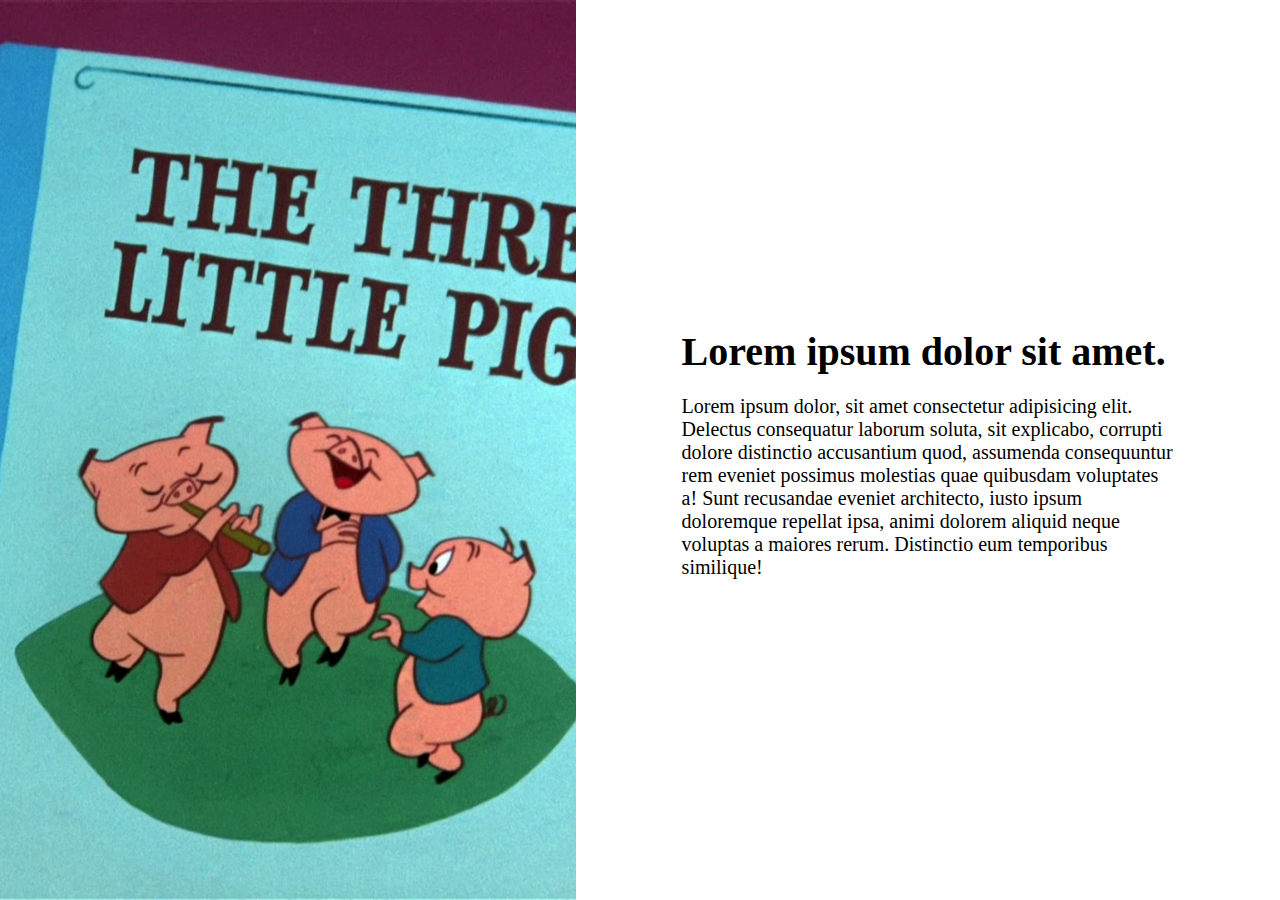
==== index.html @ 002c477f "Rename r3.html to index.html" ====
<!DOCTYPE html>
<html lang="en">
<head>
    <meta charset="UTF-8">
    <meta http-equiv="X-UA-Compatible" content="IE=edge">
    <meta name="viewport" content="width=device-width, initial-scale=1.0">
    <meta name="description" content="FrontEnd for MD Digital Solutions">
    <title>R3</title>
    <link rel="stylesheet" href="./r3.css">
    <link rel="icon" href="./img/icon.ico" type="image/x-icon">  
    <link rel="stylesheet" href="https://use.fontawesome.com/releases/v5.15.3/css/all.css" integrity="sha384-SZXxX4whJ79/gErwcOYf+zWLeJdY/qpuqC4cAa9rOGUstPomtqpuNWT9wdPEn2fk" crossorigin="anonymous">
</head>
<body>
    
        <section class="img-container">
            <img src="./img/3pigs.jpg" alt="">
            <button class="button" onclick="toggle();">
                <i class="far fa-play-circle"></i>
            </button>
        </section>
        <section class="text-container">
            <article class="text-content">
                <h1>Lorem ipsum dolor sit amet.</h1>
                <p>Lorem ipsum dolor, sit amet consectetur adipisicing elit. Delectus consequatur laborum soluta, sit explicabo, corrupti dolore distinctio accusantium quod, assumenda consequuntur rem eveniet possimus molestias quae quibusdam voluptates a! Sunt recusandae eveniet architecto, iusto ipsum doloremque repellat ipsa, animi dolorem aliquid neque voluptas a maiores rerum. Distinctio eum temporibus similique!</p>
            </article>
        </section>
        <section class="pigs">
            <video src="www.dropbox.com/s/pbnwds4z6nxv52q/3pigs.mp4" controls="true"></video>
            <i class="fas fa-times-circle" onclick="toggle();"></i>
        </section>

    
    <script src="./r3.js"></script>
</body>
</html>
---- r3.css ----
body{
    display: flex;
    justify-content: center;
    
    margin: 0;
    padding: 0;
    

}

img{
    height: 100%;
    width: 100%;
    object-fit: cover;
}
h1 {
    font-size: 40px;
    margin-bottom: 0;
}
p{
    font-size: 20px;
}

i {
    text-align: center;
    font-size: 5rem;
    color: white;
}

button {
    background: none;
    border: none;
    cursor: pointer;
}

.button {
    position: absolute;
}

.img-container{
    
    width: 45%;
    height: 100vh;
    justify-content: center;
    align-items: center;
    display: flex;

}

.text-container{
    width: 55%;
    display: flex;
    justify-content: center;

}

.text-content{
    
    width: 70%;
    display: flex;
    flex-direction: column;
    justify-content: center;
    
}
@media (max-width: 768px){

    body{
        flex-direction: column;
    }
    .img-container{
        width: 100%;
        height: 45vh;
    }

    .text-container{
        width: 100%;
    }
    .pigs video{
        max-width: 90%;
    }
}

.pigs{
    position: fixed;
    top: 50%;
    left: 50%;
    transform: translate(-50%, -50%);
    z-index: 10000;
    background: rgba(0, 0, 0, 0.95);
    width: 100%;
    height: 100%;
    display: flex;
    justify-content: center;
    align-items: center;
    visibility: hidden;
    opacity: 0;
 
}

.fas{
    position: absolute;
    top: 60px;
    right: 260px;
    cursor: pointer;
    filter: invert(0);
    max-width: 32px;
}

.pigs video{
    position: relative;
    max-width: 800px;
    outline: none;

}
.pigs.active{
    visibility: visible;
    opacity: 1;
}
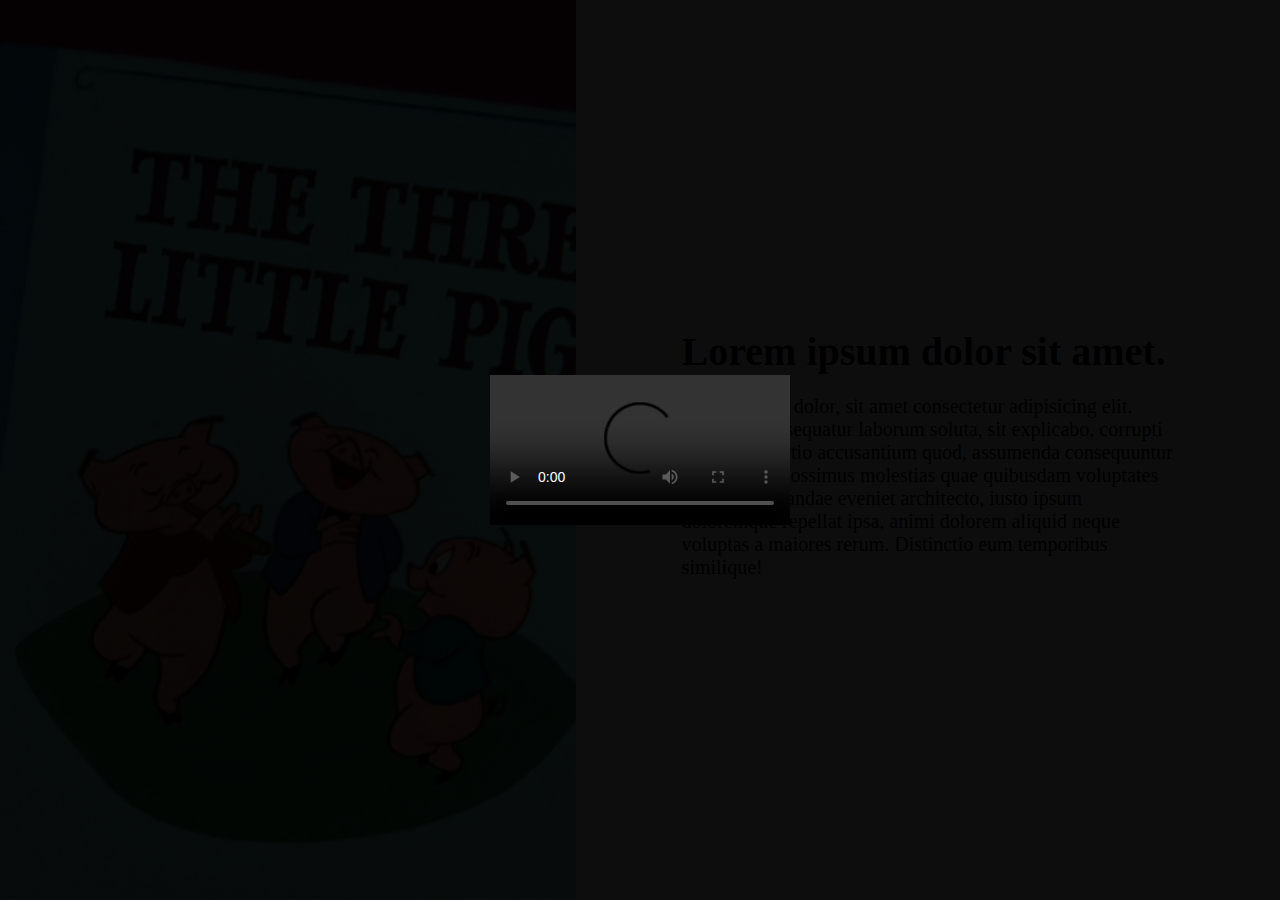
==== commit c6445d36: "Update index.html" ====
--- a/index.html
+++ b/index.html
@@ -1,6 +1,4 @@
-<!DOCTYPE html>
-<html lang="en">
-<head>
+<html lang="en"><head>
     <meta charset="UTF-8">
     <meta http-equiv="X-UA-Compatible" content="IE=edge">
     <meta name="viewport" content="width=device-width, initial-scale=1.0">
@@ -24,12 +22,18 @@
                 <p>Lorem ipsum dolor, sit amet consectetur adipisicing elit. Delectus consequatur laborum soluta, sit explicabo, corrupti dolore distinctio accusantium quod, assumenda consequuntur rem eveniet possimus molestias quae quibusdam voluptates a! Sunt recusandae eveniet architecto, iusto ipsum doloremque repellat ipsa, animi dolorem aliquid neque voluptas a maiores rerum. Distinctio eum temporibus similique!</p>
             </article>
         </section>
-        <section class="pigs">
-            <video src="www.dropbox.com/s/pbnwds4z6nxv52q/3pigs.mp4" controls="true"></video>
-            <i class="fas fa-times-circle" onclick="toggle();"></i>
+        <section class="pigs active">
+  <div class="video">
+<i class="fas fa-times-circle" onclick="toggle();" style="
+"></i>
+            <video src="./img/3pigs.mp4" controls="true" class="mtz-vlc-pboid" style="
+"></video>
+    </div>
+    
         </section>
 
     
     <script src="./r3.js"></script>
-</body>
-</html>
+
+
+</body></html>
--- a/r3.css
+++ b/r3.css
@@ -77,7 +77,7 @@
         width: 100%;
     }
     .pigs video{
-        max-width: 90%;
+        width: 100%;
     }
 }
 
@@ -116,4 +116,4 @@
 .pigs.active{
     visibility: visible;
     opacity: 1;
-}+}
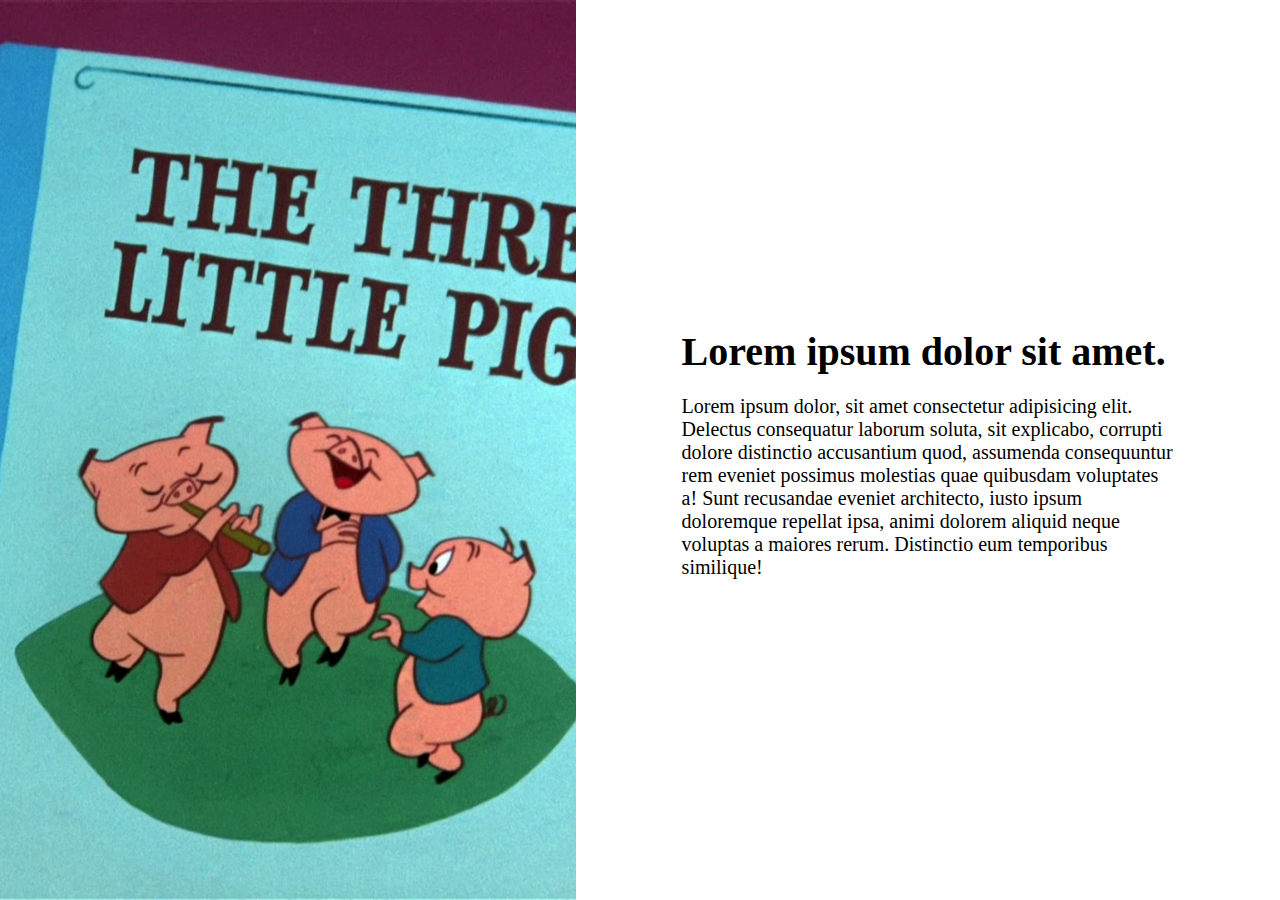
==== commit d660b012: "Update index.html" ====
--- a/index.html
+++ b/index.html
@@ -11,7 +11,7 @@
 <body>
     
         <section class="img-container">
-            <img src="./img/3pigs.jpg" alt="">
+            <img src="./img/3pigs.jpg" alt="3 cerditos y uno mas">
             <button class="button" onclick="toggle();">
                 <i class="far fa-play-circle"></i>
             </button>
@@ -22,14 +22,11 @@
                 <p>Lorem ipsum dolor, sit amet consectetur adipisicing elit. Delectus consequatur laborum soluta, sit explicabo, corrupti dolore distinctio accusantium quod, assumenda consequuntur rem eveniet possimus molestias quae quibusdam voluptates a! Sunt recusandae eveniet architecto, iusto ipsum doloremque repellat ipsa, animi dolorem aliquid neque voluptas a maiores rerum. Distinctio eum temporibus similique!</p>
             </article>
         </section>
-        <section class="pigs active">
-  <div class="video">
-<i class="fas fa-times-circle" onclick="toggle();" style="
-"></i>
-            <video src="./img/3pigs.mp4" controls="true" class="mtz-vlc-pboid" style="
-"></video>
-    </div>
-    
+        <section class="pigs">
+            <div class="video">
+                    <i class="fas fa-times-circle" onclick="toggle();"></i>
+                    <video src="./img/3pigs.mp4" controls="true" class="mtz-vlc-pboid"></video>
+            </div>
         </section>
 
     
--- a/r3.css
+++ b/r3.css
@@ -1,4 +1,3 @@
-
 body{
     display: flex;
     justify-content: center;
@@ -95,7 +94,6 @@
     align-items: center;
     visibility: hidden;
     opacity: 0;
- 
 }
 
 .fas{
@@ -105,15 +103,41 @@
     cursor: pointer;
     filter: invert(0);
     max-width: 32px;
+    -moz-user-select: none; 
+   -webkit-user-select: none;
+   -ms-user-select: none;
+   user-select: none;
+   background: #000;
+    border-radius: 50%;
+}
 }
 
 .pigs video{
     position: relative;
     max-width: 800px;
     outline: none;
-
+    display: none;
 }
 .pigs.active{
     visibility: visible;
     opacity: 1;
+    
 }
+
+.pigs .video{
+    position:relative;
+}
+
+.pigs i{
+    z-index: 999;
+    position: absolute;
+    top: -15px;
+    right: -15px;
+    font-size: 2rem;
+    -moz-user-select: none; 
+   -webkit-user-select: none;
+   -ms-user-select: none;
+   user-select: none;
+   background: #000;
+    border-radius: 50%;
+}
